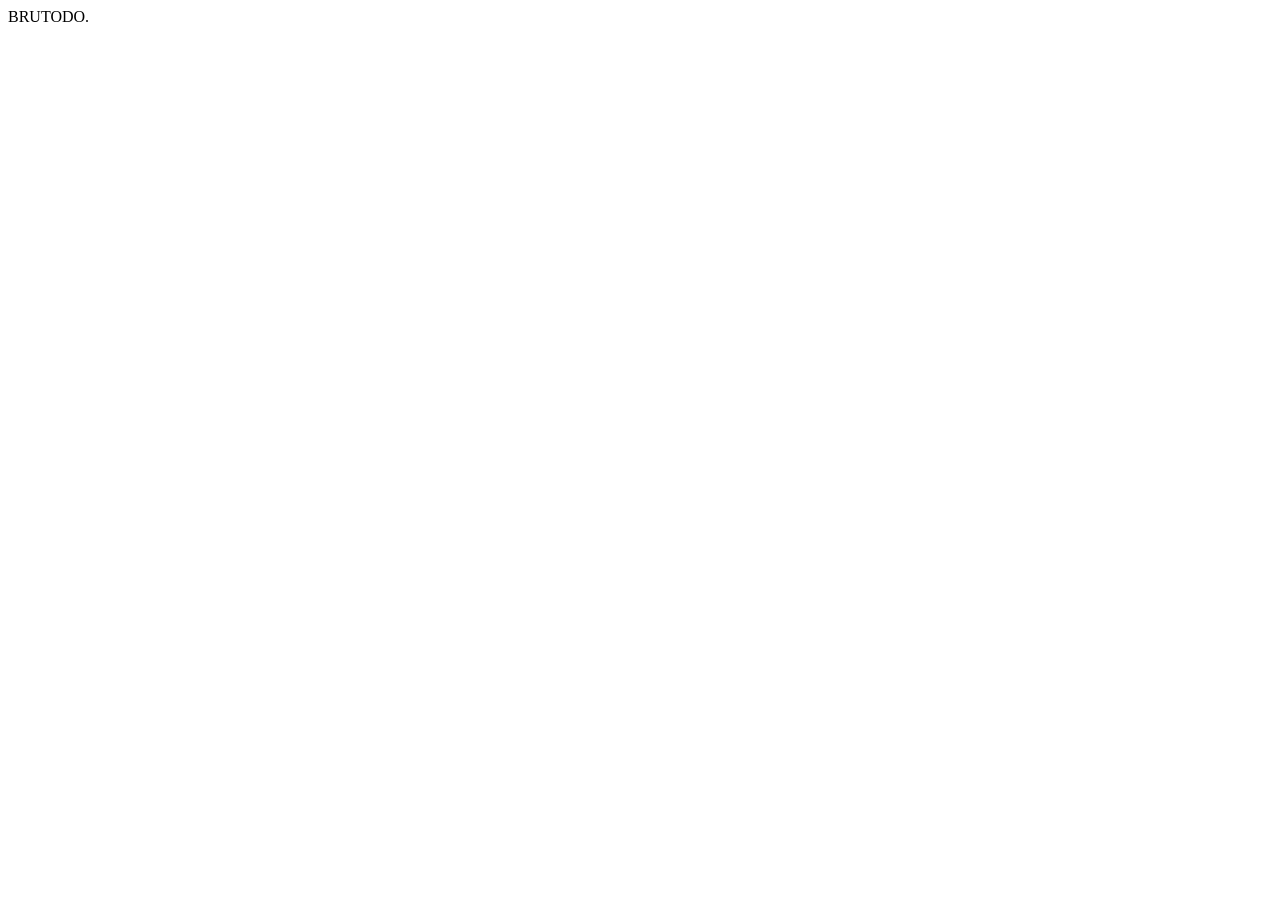
==== ToDoWeb.Web.Client/wwwroot/index.html @ 91ac7a94 "add static Blazor WASM hosting for GitHub Pages" ====
<!DOCTYPE html>
<html lang="en">

<head>
    <meta charset="utf-8" />
    <meta name="viewport" content="width=device-width, initial-scale=1.0" />
    <base href="/ToDoWeb/" />
    <title>Todo</title>
    <link rel="icon" type="image/svg+xml" href="_content/ToDoWeb.Shared/favicon.svg" />
    <link rel="stylesheet" href="_content/ToDoWeb.Shared/lib/bootstrap/dist/css/bootstrap.min.css" />
    <link rel="stylesheet" href="_content/ToDoWeb.Shared/app.css" />
</head>

<body>
    <div id="app">
        <div class="loading-state">BRUTODO.</div>
    </div>
    <script src="_framework/blazor.webassembly.js"></script>
</body>

</html>
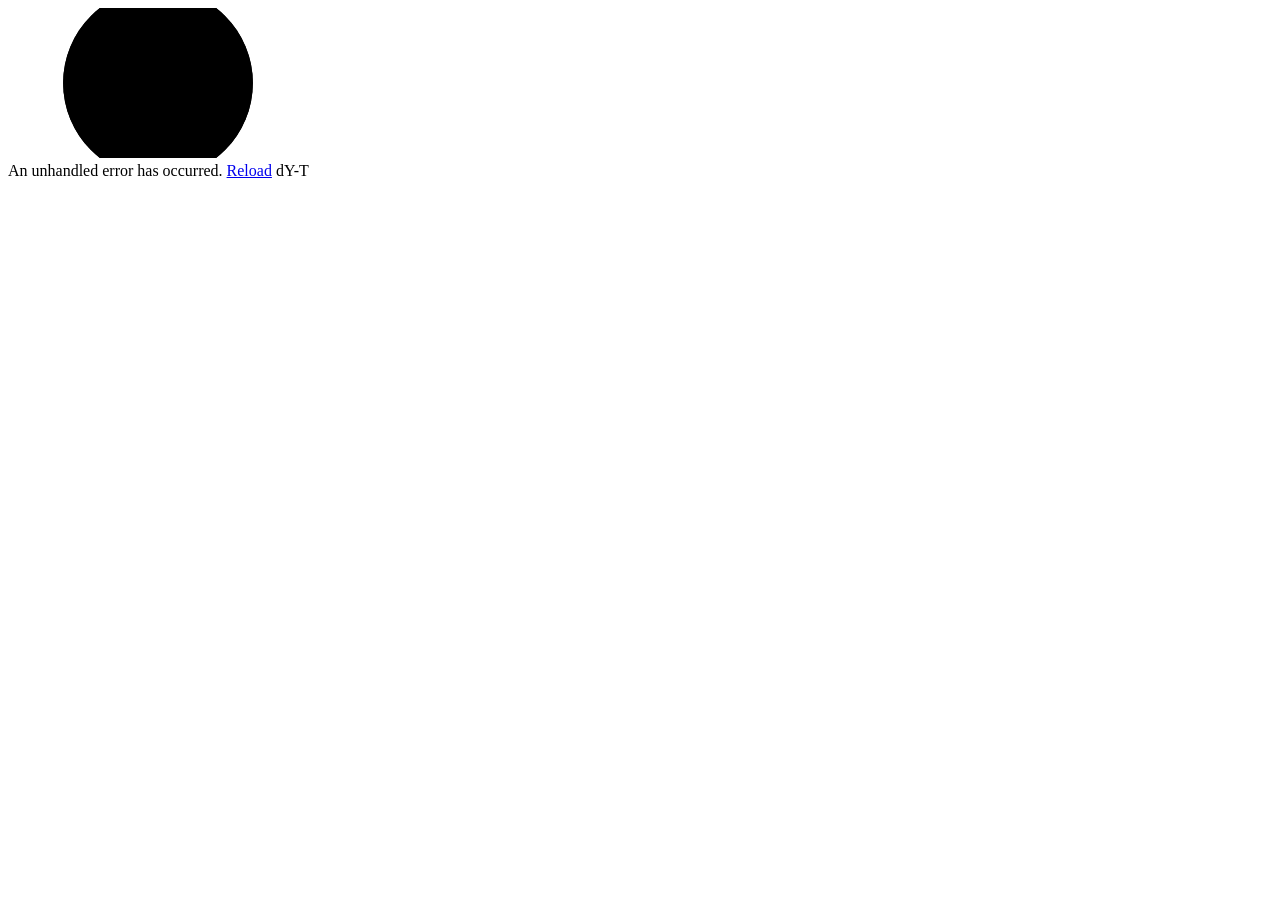
==== commit 85aad466: "Fix static wasm bootstrap: index.html placeholders + importmap fingerprinting" ====
--- a/ToDoWeb.Web.Client/wwwroot/index.html
+++ b/ToDoWeb.Web.Client/wwwroot/index.html
@@ -4,18 +4,29 @@
 <head>
     <meta charset="utf-8" />
     <meta name="viewport" content="width=device-width, initial-scale=1.0" />
-    <base href="/ToDoWeb/" />
     <title>Todo</title>
+    <base href="/" />
     <link rel="icon" type="image/svg+xml" href="_content/ToDoWeb.Shared/favicon.svg" />
-    <link rel="stylesheet" href="_content/ToDoWeb.Shared/lib/bootstrap/dist/css/bootstrap.min.css" />
+    <link rel="preload" id="webassembly" />
     <link rel="stylesheet" href="_content/ToDoWeb.Shared/app.css" />
+    <script type="importmap"></script>
 </head>
 
 <body>
     <div id="app">
-        <div class="loading-state">BRUTODO.</div>
+        <svg class="loading-progress">
+            <circle r="40%" cx="50%" cy="50%" />
+            <circle r="40%" cx="50%" cy="50%" />
+        </svg>
+        <div class="loading-progress-text"></div>
     </div>
-    <script src="_framework/blazor.webassembly.js"></script>
+
+    <div id="blazor-error-ui">
+        An unhandled error has occurred.
+        <a href="." class="reload">Reload</a>
+        <span class="dismiss">dY-T</span>
+    </div>
+    <script src="_framework/blazor.webassembly#[.{fingerprint}].js"></script>
 </body>
 
 </html>
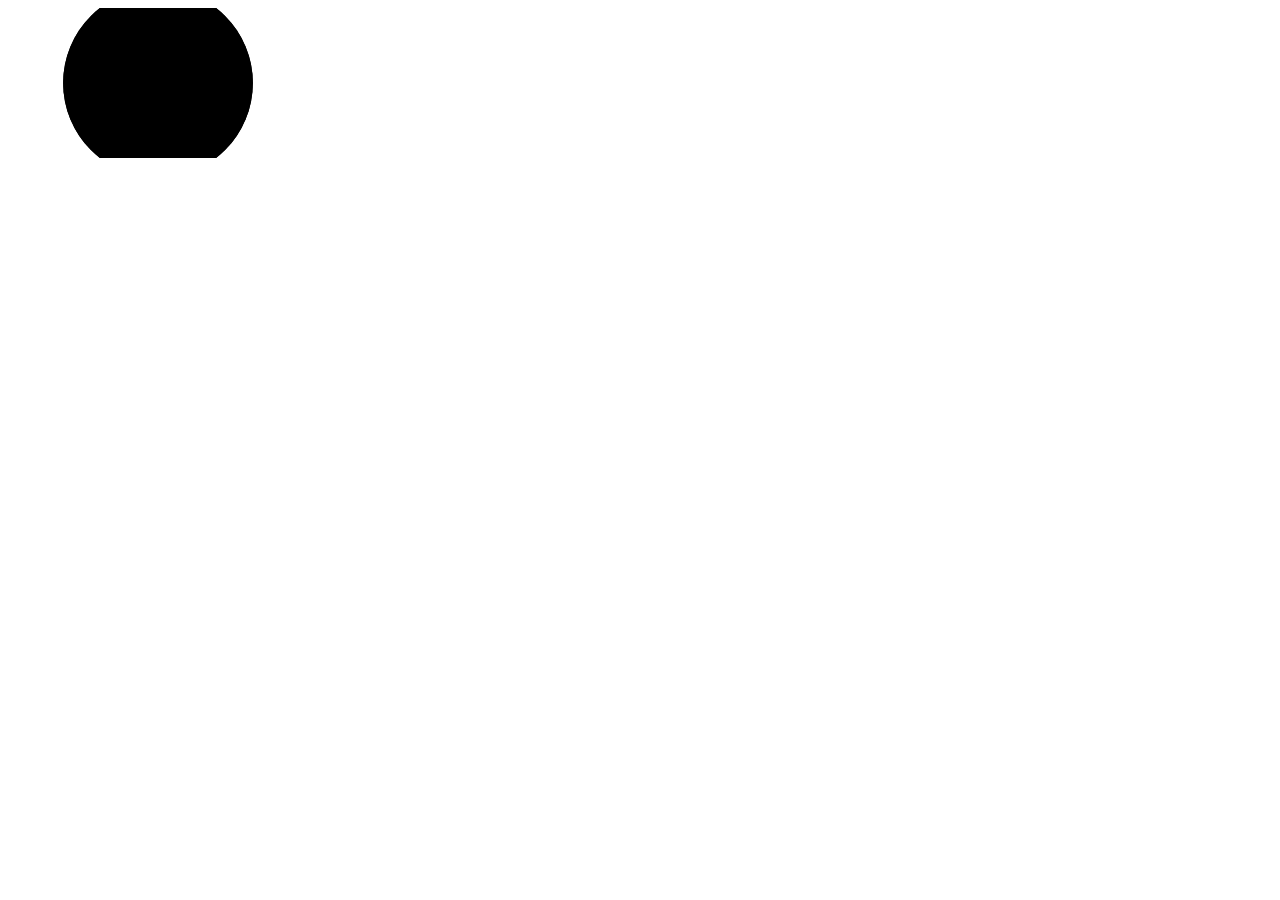
==== commit abc6cb22: "Fix static WASM boot: mount Shared.App root component, hide error UI by default, lazy realtime" ====
--- a/ToDoWeb.Web.Client/wwwroot/index.html
+++ b/ToDoWeb.Web.Client/wwwroot/index.html
@@ -21,7 +21,7 @@
         <div class="loading-progress-text"></div>
     </div>
 
-    <div id="blazor-error-ui">
+    <div id="blazor-error-ui" style="display:none">
         An unhandled error has occurred.
         <a href="." class="reload">Reload</a>
         <span class="dismiss">dY-T</span>
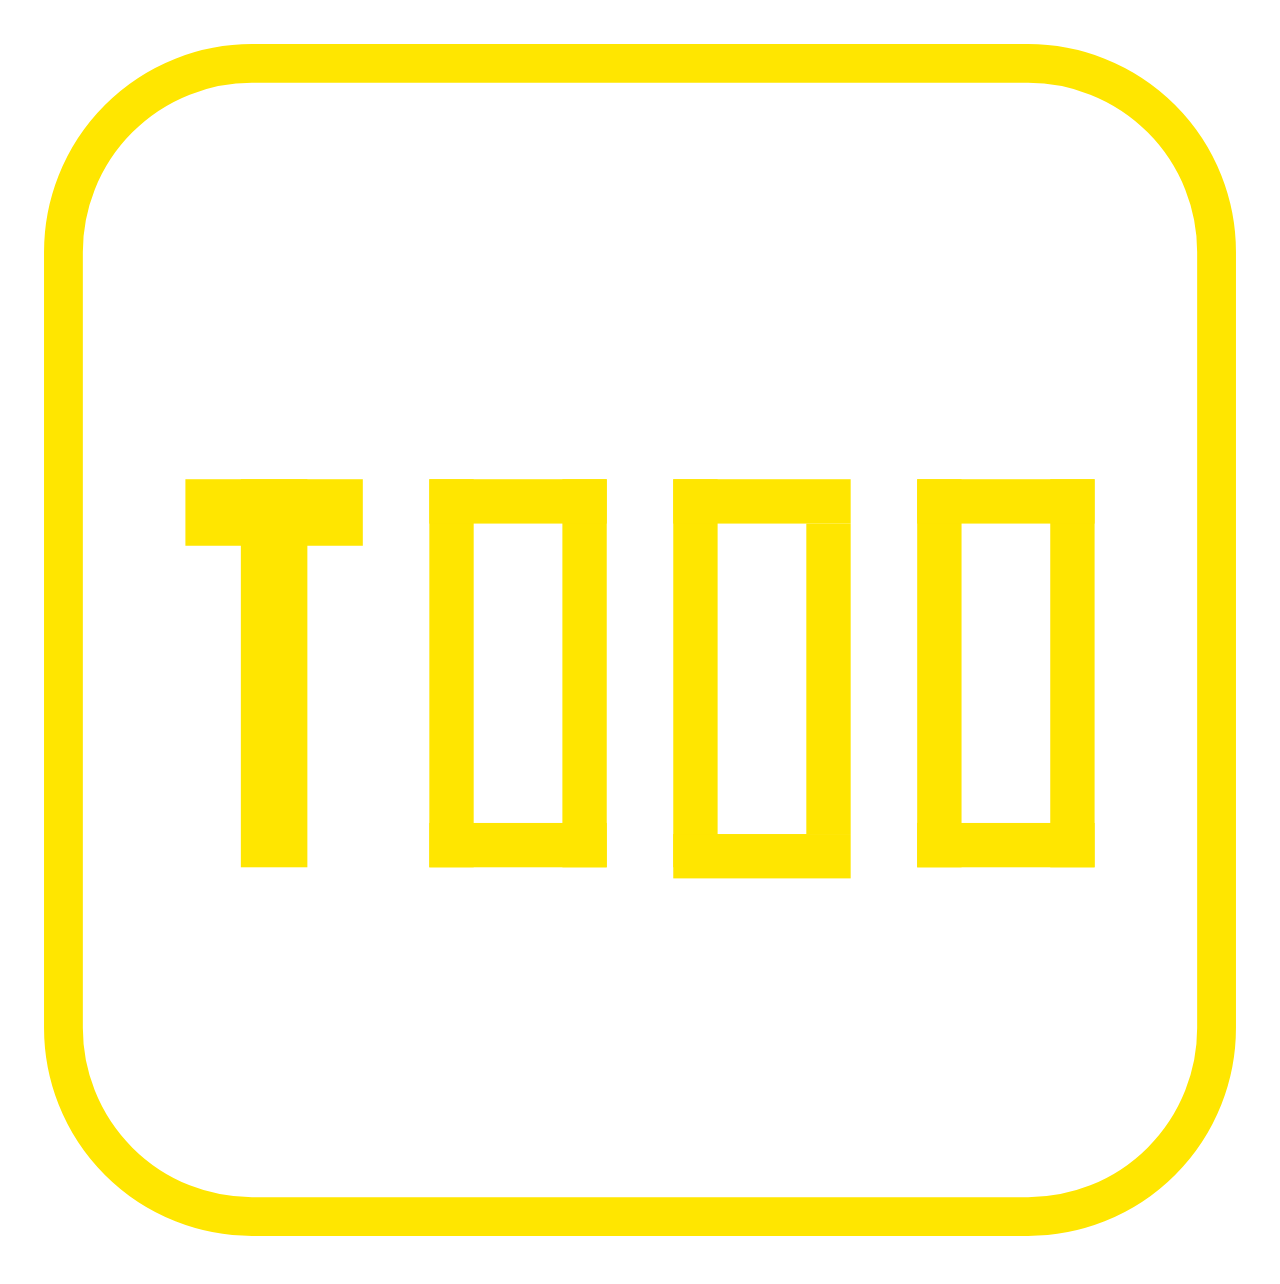
==== commit 34d37358: "added splash" ====
--- a/ToDoWeb.Web.Client/wwwroot/index.html
+++ b/ToDoWeb.Web.Client/wwwroot/index.html
@@ -14,11 +14,26 @@
 
 <body>
     <div id="app">
-        <svg class="loading-progress">
-            <circle r="40%" cx="50%" cy="50%" />
-            <circle r="40%" cx="50%" cy="50%" />
-        </svg>
-        <div class="loading-progress-text"></div>
+        <div class="splash">
+            <svg class="splash-logo" viewBox="0 0 456 456" xmlns="http://www.w3.org/2000/svg">
+                <rect x="20" y="20" width="416" height="416" rx="68" fill="none" stroke="#FFE600" stroke-width="14" />
+                <rect x="64" y="170" width="64" height="24" fill="#FFE600" />
+                <rect x="84" y="170" width="24" height="140" fill="#FFE600" />
+                <rect x="152" y="170" width="16" height="140" fill="#FFE600" />
+                <rect x="200" y="170" width="16" height="140" fill="#FFE600" />
+                <rect x="152" y="170" width="64" height="16" fill="#FFE600" />
+                <rect x="152" y="294" width="64" height="16" fill="#FFE600" />
+                <rect x="240" y="170" width="16" height="140" fill="#FFE600" />
+                <rect x="240" y="170" width="64" height="16" fill="#FFE600" />
+                <rect x="240" y="298" width="64" height="16" fill="#FFE600" />
+                <rect x="288" y="186" width="16" height="112" fill="#FFE600" />
+                <rect x="328" y="170" width="16" height="140" fill="#FFE600" />
+                <rect x="376" y="170" width="16" height="140" fill="#FFE600" />
+                <rect x="328" y="170" width="64" height="16" fill="#FFE600" />
+                <rect x="328" y="294" width="64" height="16" fill="#FFE600" />
+            </svg>
+            <div class="splash-loader"></div>
+        </div>
     </div>
 
     <div id="blazor-error-ui" style="display:none">
@@ -26,6 +41,13 @@
         <a href="." class="reload">Reload</a>
         <span class="dismiss">dY-T</span>
     </div>
+    <script>
+        if (sessionStorage.redirect) {
+            const redirect = sessionStorage.redirect;
+            sessionStorage.removeItem('redirect');
+            history.replaceState(null, '', redirect);
+        }
+    </script>
     <script src="_framework/blazor.webassembly#[.{fingerprint}].js"></script>
 </body>
 
